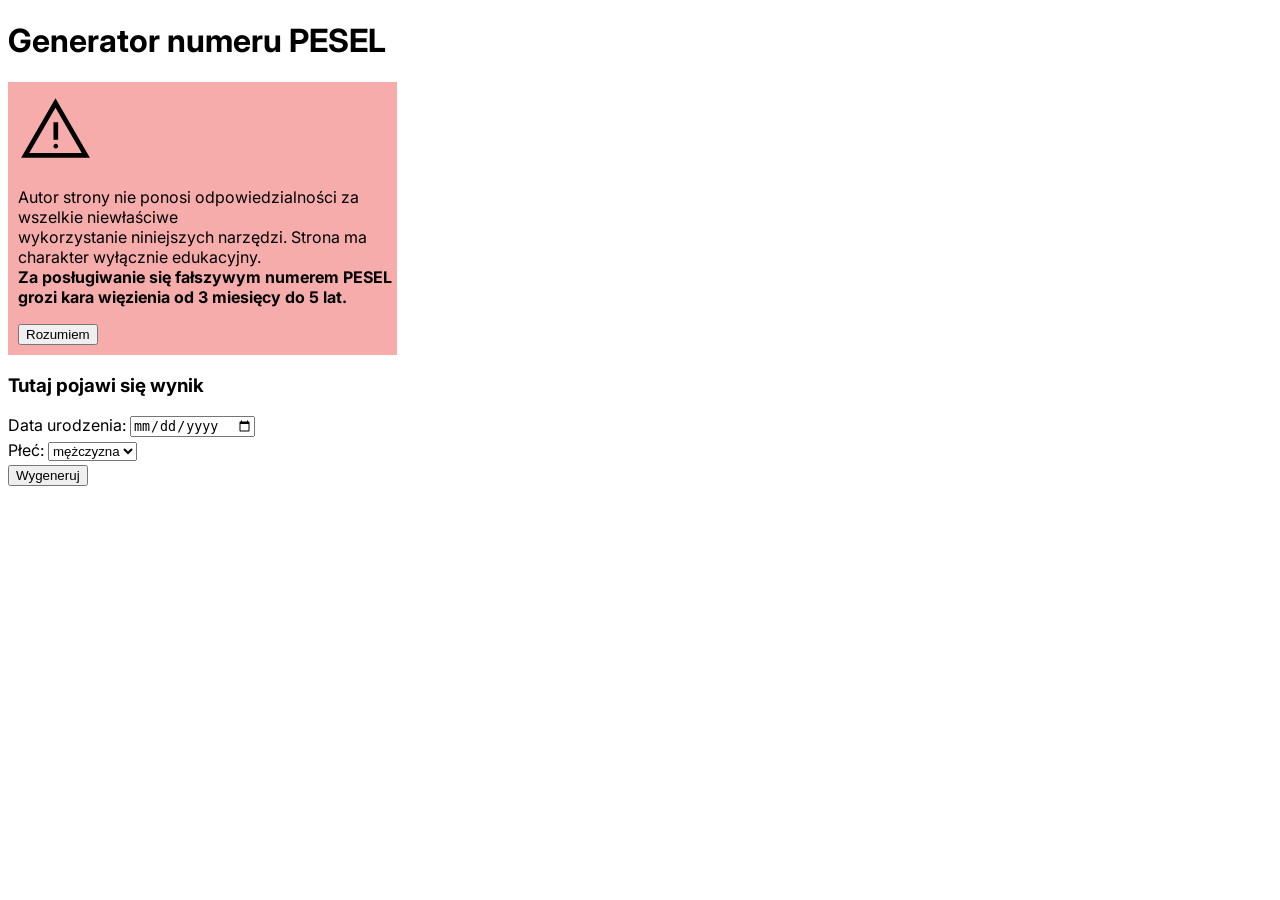
==== index.html @ 627bd3e7 "initial commit" ====
<!DOCTYPE html>
<html lang="en">

<head>
    <meta charset="UTF-8">
    <meta name="viewport" content="width=device-width, initial-scale=1.0">
    <title>BOMBOCLAAT TOOLS</title>
    <link rel="stylesheet" href="style.css">
    <script src="script.js"></script>
</head>

<body>
    <h1>Generator numeru PESEL</h1>
    <div class="warning" id="warning">
        <img src="img/warning.svg" width="75" height="75">
        <p> Autor strony nie ponosi odpowiedzialności za wszelkie niewłaściwe <br>
            wykorzystanie niniejszych narzędzi. Strona ma charakter wyłącznie edukacyjny. <br>
            <b> Za posługiwanie się fałszywym numerem PESEL grozi kara więzienia od 3 miesięcy do 5 lat. </b>
        </p>
        <button id="understood">Rozumiem</button>
    </div>
    <h3 id="result">Tutaj pojawi się wynik</h3>
    <div class="content">
        <form id="form">
            <label>
                Data urodzenia: <input type="date" name="birthdate">
            </label>
            <br>
            <label>
                Płeć:
                <select name="gender">
                    <option value="1">mężczyzna</option>
                    <option value="2">kobieta</option>
                </select>
            </label>
            <br>
            <button type="submit">Wygeneruj</button>
        </form>
    </div>
</body>

</html>
---- style.css ----
@import url("https://fonts.googleapis.com/css2?family=Inter:ital,opsz,wght@0,14..32,100..900;1,14..32,100..900&display=swap");

body {
    font-family: "inter";
}

input,
select {
    margin-bottom: 3px;
}

.warning {
    background-color: rgba(237, 80, 80, 0.471);
    padding-left: 10px;
    padding-top: 10px;
    padding-bottom: 10px;
    width: 30%;
}

.hidden {
    display: none;
}
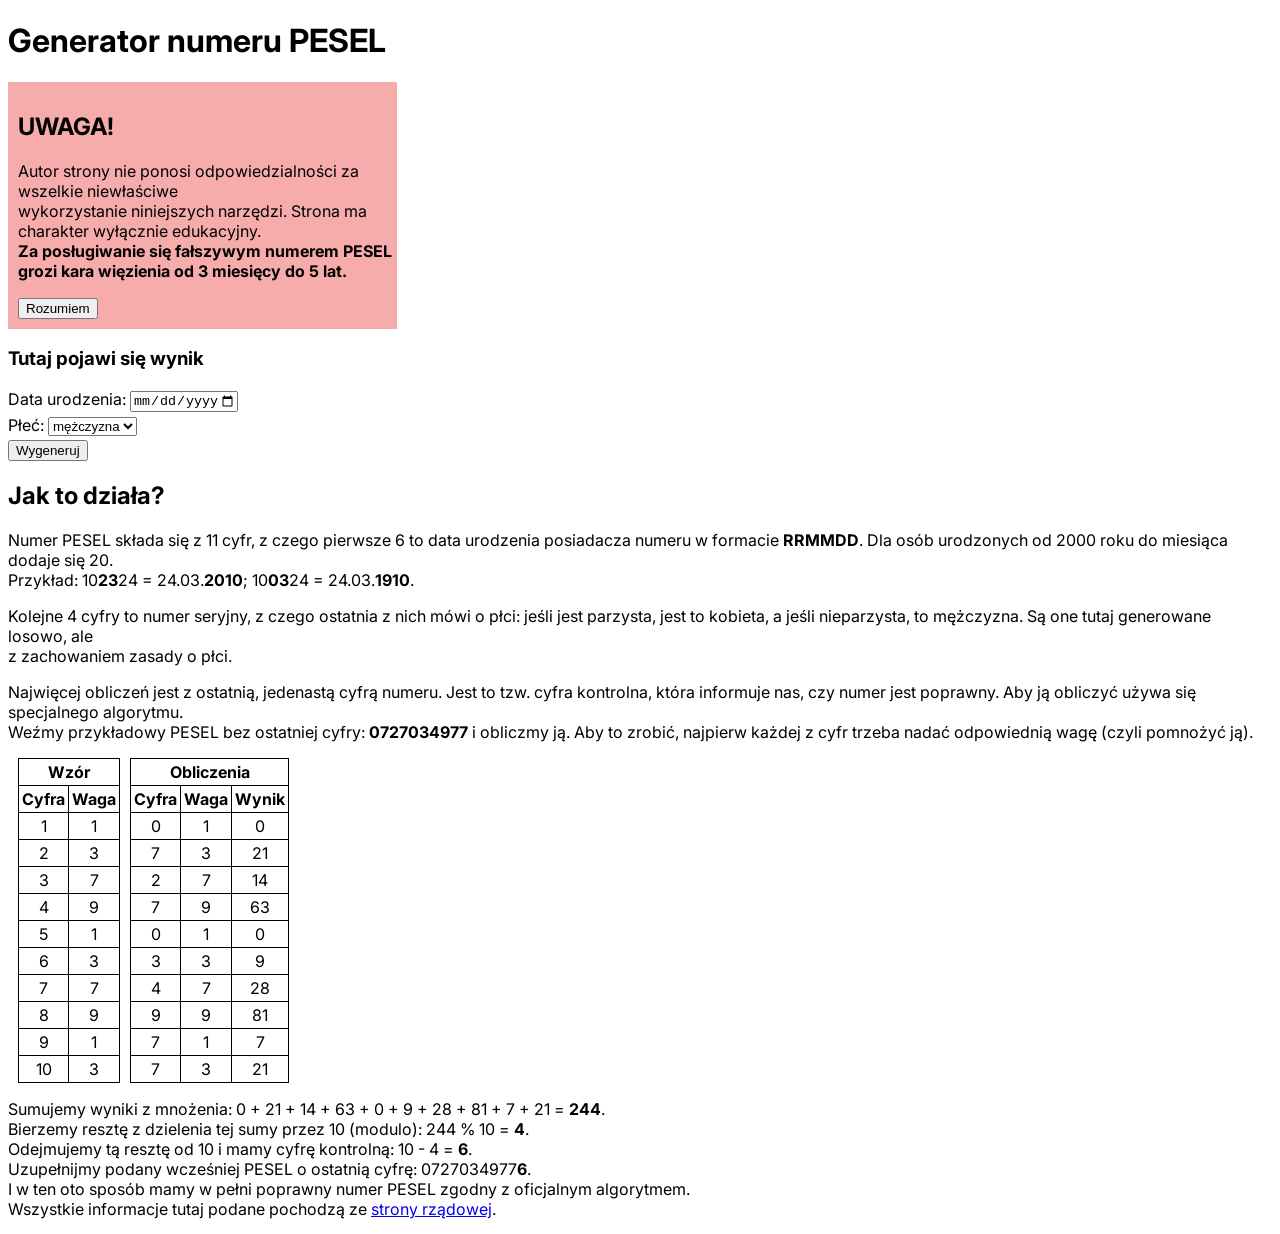
==== commit 82e5ff63: "website update" ====
--- a/index.html
+++ b/index.html
@@ -12,7 +12,7 @@
 <body>
     <h1>Generator numeru PESEL</h1>
     <div class="warning" id="warning">
-        <img src="img/warning.svg" width="75" height="75">
+        <h2>UWAGA!</h2>
         <p> Autor strony nie ponosi odpowiedzialności za wszelkie niewłaściwe <br>
             wykorzystanie niniejszych narzędzi. Strona ma charakter wyłącznie edukacyjny. <br>
             <b> Za posługiwanie się fałszywym numerem PESEL grozi kara więzienia od 3 miesięcy do 5 lat. </b>
@@ -21,21 +21,166 @@
     </div>
     <h3 id="result">Tutaj pojawi się wynik</h3>
     <div class="content">
-        <form id="form">
-            <label>
-                Data urodzenia: <input type="date" name="birthdate">
-            </label>
-            <br>
-            <label>
-                Płeć:
-                <select name="gender">
-                    <option value="1">mężczyzna</option>
-                    <option value="2">kobieta</option>
-                </select>
-            </label>
-            <br>
-            <button type="submit">Wygeneruj</button>
-        </form>
+        <div class="generator">
+            <form id="form">
+                <label>
+                    Data urodzenia: <input type="date" name="birthdate" min="1900-01-01" max="2099-12-31">
+                </label>
+                <br>
+                <label>
+                    Płeć:
+                    <select name="gender">
+                        <option value="1">mężczyzna</option>
+                        <option value="2">kobieta</option>
+                    </select>
+                </label>
+                <br>
+                <button type="submit">Wygeneruj</button>
+            </form>
+        </div>
+        <div class="how-it-works">
+            <h2>Jak to działa?</h2>
+            <p>Numer PESEL składa się z 11 cyfr, z czego pierwsze 6 to data urodzenia posiadacza numeru w formacie
+                <b>RRMMDD</b>. Dla osób
+                urodzonych od 2000 roku do miesiąca dodaje się 20. <br>
+                Przykład: 10<b>23</b>24 = 24.03.<b>2010</b>;
+                10<b>03</b>24 = 24.03.<b>1910</b>.
+            </p>
+            <p>
+                Kolejne 4 cyfry to numer seryjny, z czego ostatnia z nich mówi o płci: jeśli jest parzysta, jest to
+                kobieta, a jeśli nieparzysta, to mężczyzna. Są one tutaj generowane losowo, ale <br>
+                z zachowaniem zasady o płci.
+            </p>
+            <p>
+                Najwięcej obliczeń jest z ostatnią, jedenastą cyfrą numeru. Jest to tzw. cyfra kontrolna, która
+                informuje
+                nas, czy numer jest poprawny. Aby ją obliczyć używa się specjalnego algorytmu. <br>
+                Weźmy przykładowy PESEL bez ostatniej cyfry: <b>0727034977</b> i obliczmy ją. Aby to zrobić, najpierw
+                każdej z cyfr trzeba nadać odpowiednią wagę (czyli pomnożyć ją).
+            </p>
+            <div class="tables">
+                <div></div>
+                <table>
+                    <tr>
+                        <th colspan="2">Wzór</th>
+                    </tr>
+                    <tr>
+                        <th>Cyfra</th>
+                        <th>Waga</th>
+                    </tr>
+                    <tr>
+                        <td>1</td>
+                        <td>1</td>
+                    </tr>
+                    <tr>
+                        <td>2</td>
+                        <td>3</td>
+                    </tr>
+                    <tr>
+                        <td>3</td>
+                        <td>7</td>
+                    </tr>
+                    <tr>
+                        <td>4</td>
+                        <td>9</td>
+                    </tr>
+                    <tr>
+                        <td>5</td>
+                        <td>1</td>
+                    </tr>
+                    <tr>
+                        <td>6</td>
+                        <td>3</td>
+                    </tr>
+                    <tr>
+                        <td>7</td>
+                        <td>7</td>
+                    </tr>
+                    <tr>
+                        <td>8</td>
+                        <td>9</td>
+                    </tr>
+                    <tr>
+                        <td>9</td>
+                        <td>1</td>
+                    </tr>
+                    <tr>
+                        <td>10</td>
+                        <td>3</td>
+                    </tr>
+                </table>
+
+                <table>
+                    <tr>
+                        <th colspan="3">Obliczenia</th>
+                    </tr>
+                    <tr>
+                        <th>Cyfra</th>
+                        <th>Waga</th>
+                        <th>Wynik</th>
+                    </tr>
+                    <tr>
+                        <td>0</td>
+                        <td>1</td>
+                        <td>0</td>
+                    </tr>
+                    <tr>
+                        <td>7</td>
+                        <td>3</td>
+                        <td>21</td>
+                    </tr>
+                    <tr>
+                        <td>2</td>
+                        <td>7</td>
+                        <td>14</td>
+                    </tr>
+                    <tr>
+                        <td>7</td>
+                        <td>9</td>
+                        <td>63</td>
+                    </tr>
+                    <tr>
+                        <td>0</td>
+                        <td>1</td>
+                        <td>0</td>
+                    </tr>
+                    <tr>
+                        <td>3</td>
+                        <td>3</td>
+                        <td>9</td>
+                    </tr>
+                    <tr>
+                        <td>4</td>
+                        <td>7</td>
+                        <td>28</td>
+                    </tr>
+                    <tr>
+                        <td>9</td>
+                        <td>9</td>
+                        <td>81</td>
+                    </tr>
+                    <tr>
+                        <td>7</td>
+                        <td>1</td>
+                        <td>7</td>
+                    </tr>
+                    <tr>
+                        <td>7</td>
+                        <td>3</td>
+                        <td>21</td>
+                    </tr>
+                </table>
+            </div>
+            <p>
+                Sumujemy wyniki z mnożenia: 0 + 21 + 14 + 63 + 0 + 9 + 28 + 81 + 7 + 21 = <b>244</b>. <br>
+                Bierzemy resztę z dzielenia tej sumy przez 10 (modulo): 244 % 10 = <b>4</b>. <br>
+                Odejmujemy tą resztę od 10 i mamy cyfrę kontrolną: 10 - 4 = <b>6</b>. <br>
+                Uzupełnijmy podany wcześniej PESEL o ostatnią cyfrę: 0727034977<b>6</b>. <br>
+                I w ten oto sposób mamy w pełni poprawny numer PESEL zgodny z oficjalnym algorytmem. <br>
+                Wszystkie informacje tutaj podane pochodzą ze
+                <a href="https://www.gov.pl/web/gov/czym-jest-numer-pesel">strony rządowej</a>.
+            </p>
+        </div>
     </div>
 </body>
 
--- a/style.css
+++ b/style.css
@@ -19,4 +19,23 @@
 
 .hidden {
     display: none;
+}
+
+table,
+th,
+td {
+    border: 1px solid black;
+    border-collapse: collapse;
+    padding: 3px;
+    text-align: center;
+}
+
+.tables {
+    display: grid;
+    grid-template-columns: repeat(3, auto);
+    max-width: 100px;
+}
+
+.tables table {
+    margin-left: 10px;
 }
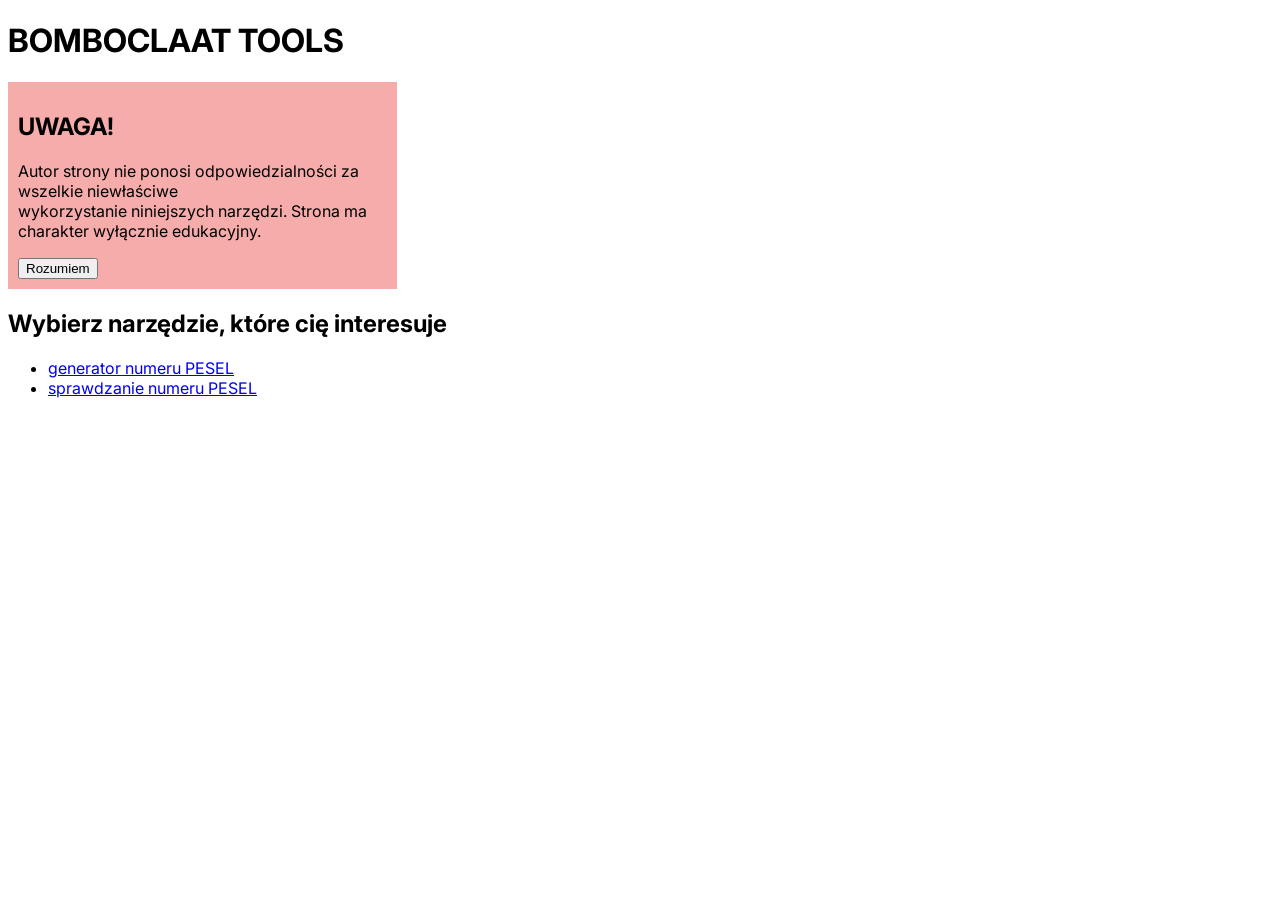
==== commit 725056c1: "update" ====
--- a/index.html
+++ b/index.html
@@ -1,187 +1,28 @@
 <!DOCTYPE html>
-<html lang="en">
+<html lang="pl">
 
 <head>
     <meta charset="UTF-8">
     <meta name="viewport" content="width=device-width, initial-scale=1.0">
     <title>BOMBOCLAAT TOOLS</title>
     <link rel="stylesheet" href="style.css">
-    <script src="script.js"></script>
+    <script src="js/index.js"></script>
 </head>
 
 <body>
-    <h1>Generator numeru PESEL</h1>
+    <h1>BOMBOCLAAT TOOLS</h1>
     <div class="warning" id="warning">
         <h2>UWAGA!</h2>
         <p> Autor strony nie ponosi odpowiedzialności za wszelkie niewłaściwe <br>
             wykorzystanie niniejszych narzędzi. Strona ma charakter wyłącznie edukacyjny. <br>
-            <b> Za posługiwanie się fałszywym numerem PESEL grozi kara więzienia od 3 miesięcy do 5 lat. </b>
         </p>
         <button id="understood">Rozumiem</button>
     </div>
-    <h3 id="result">Tutaj pojawi się wynik</h3>
-    <div class="content">
-        <div class="generator">
-            <form id="form">
-                <label>
-                    Data urodzenia: <input type="date" name="birthdate" min="1900-01-01" max="2099-12-31">
-                </label>
-                <br>
-                <label>
-                    Płeć:
-                    <select name="gender">
-                        <option value="1">mężczyzna</option>
-                        <option value="2">kobieta</option>
-                    </select>
-                </label>
-                <br>
-                <button type="submit">Wygeneruj</button>
-            </form>
-        </div>
-        <div class="how-it-works">
-            <h2>Jak to działa?</h2>
-            <p>Numer PESEL składa się z 11 cyfr, z czego pierwsze 6 to data urodzenia posiadacza numeru w formacie
-                <b>RRMMDD</b>. Dla osób
-                urodzonych od 2000 roku do miesiąca dodaje się 20. <br>
-                Przykład: 10<b>23</b>24 = 24.03.<b>2010</b>;
-                10<b>03</b>24 = 24.03.<b>1910</b>.
-            </p>
-            <p>
-                Kolejne 4 cyfry to numer seryjny, z czego ostatnia z nich mówi o płci: jeśli jest parzysta, jest to
-                kobieta, a jeśli nieparzysta, to mężczyzna. Są one tutaj generowane losowo, ale <br>
-                z zachowaniem zasady o płci.
-            </p>
-            <p>
-                Najwięcej obliczeń jest z ostatnią, jedenastą cyfrą numeru. Jest to tzw. cyfra kontrolna, która
-                informuje
-                nas, czy numer jest poprawny. Aby ją obliczyć używa się specjalnego algorytmu. <br>
-                Weźmy przykładowy PESEL bez ostatniej cyfry: <b>0727034977</b> i obliczmy ją. Aby to zrobić, najpierw
-                każdej z cyfr trzeba nadać odpowiednią wagę (czyli pomnożyć ją).
-            </p>
-            <div class="tables">
-                <div></div>
-                <table>
-                    <tr>
-                        <th colspan="2">Wzór</th>
-                    </tr>
-                    <tr>
-                        <th>Cyfra</th>
-                        <th>Waga</th>
-                    </tr>
-                    <tr>
-                        <td>1</td>
-                        <td>1</td>
-                    </tr>
-                    <tr>
-                        <td>2</td>
-                        <td>3</td>
-                    </tr>
-                    <tr>
-                        <td>3</td>
-                        <td>7</td>
-                    </tr>
-                    <tr>
-                        <td>4</td>
-                        <td>9</td>
-                    </tr>
-                    <tr>
-                        <td>5</td>
-                        <td>1</td>
-                    </tr>
-                    <tr>
-                        <td>6</td>
-                        <td>3</td>
-                    </tr>
-                    <tr>
-                        <td>7</td>
-                        <td>7</td>
-                    </tr>
-                    <tr>
-                        <td>8</td>
-                        <td>9</td>
-                    </tr>
-                    <tr>
-                        <td>9</td>
-                        <td>1</td>
-                    </tr>
-                    <tr>
-                        <td>10</td>
-                        <td>3</td>
-                    </tr>
-                </table>
-
-                <table>
-                    <tr>
-                        <th colspan="3">Obliczenia</th>
-                    </tr>
-                    <tr>
-                        <th>Cyfra</th>
-                        <th>Waga</th>
-                        <th>Wynik</th>
-                    </tr>
-                    <tr>
-                        <td>0</td>
-                        <td>1</td>
-                        <td>0</td>
-                    </tr>
-                    <tr>
-                        <td>7</td>
-                        <td>3</td>
-                        <td>21</td>
-                    </tr>
-                    <tr>
-                        <td>2</td>
-                        <td>7</td>
-                        <td>14</td>
-                    </tr>
-                    <tr>
-                        <td>7</td>
-                        <td>9</td>
-                        <td>63</td>
-                    </tr>
-                    <tr>
-                        <td>0</td>
-                        <td>1</td>
-                        <td>0</td>
-                    </tr>
-                    <tr>
-                        <td>3</td>
-                        <td>3</td>
-                        <td>9</td>
-                    </tr>
-                    <tr>
-                        <td>4</td>
-                        <td>7</td>
-                        <td>28</td>
-                    </tr>
-                    <tr>
-                        <td>9</td>
-                        <td>9</td>
-                        <td>81</td>
-                    </tr>
-                    <tr>
-                        <td>7</td>
-                        <td>1</td>
-                        <td>7</td>
-                    </tr>
-                    <tr>
-                        <td>7</td>
-                        <td>3</td>
-                        <td>21</td>
-                    </tr>
-                </table>
-            </div>
-            <p>
-                Sumujemy wyniki z mnożenia: 0 + 21 + 14 + 63 + 0 + 9 + 28 + 81 + 7 + 21 = <b>244</b>. <br>
-                Bierzemy resztę z dzielenia tej sumy przez 10 (modulo): 244 % 10 = <b>4</b>. <br>
-                Odejmujemy tą resztę od 10 i mamy cyfrę kontrolną: 10 - 4 = <b>6</b>. <br>
-                Uzupełnijmy podany wcześniej PESEL o ostatnią cyfrę: 0727034977<b>6</b>. <br>
-                I w ten oto sposób mamy w pełni poprawny numer PESEL zgodny z oficjalnym algorytmem. <br>
-                Wszystkie informacje tutaj podane pochodzą ze
-                <a href="https://www.gov.pl/web/gov/czym-jest-numer-pesel">strony rządowej</a>.
-            </p>
-        </div>
-    </div>
+    <h2>Wybierz narzędzie, które cię interesuje</h2>
+    <ul>
+        <li><a href="generator.html">generator numeru PESEL</a></li>
+        <li><a href="check.html">sprawdzanie numeru PESEL</a></li>
+    </ul>
 </body>
 
 </html>
--- a/style.css
+++ b/style.css
@@ -14,7 +14,16 @@
     padding-left: 10px;
     padding-top: 10px;
     padding-bottom: 10px;
-    width: 30%;
+    max-width: 30%;
+    width: 100%;
+}
+
+@media (max-width: 600px) {
+    .warning {
+        width: 100%;
+        max-width: none;
+        box-sizing: border-box;
+    }
 }
 
 .hidden {
@@ -38,4 +47,8 @@
 
 .tables table {
     margin-left: 10px;
+}
+
+tr:nth-child(even) {
+    background-color: #f2f2f2;
 }
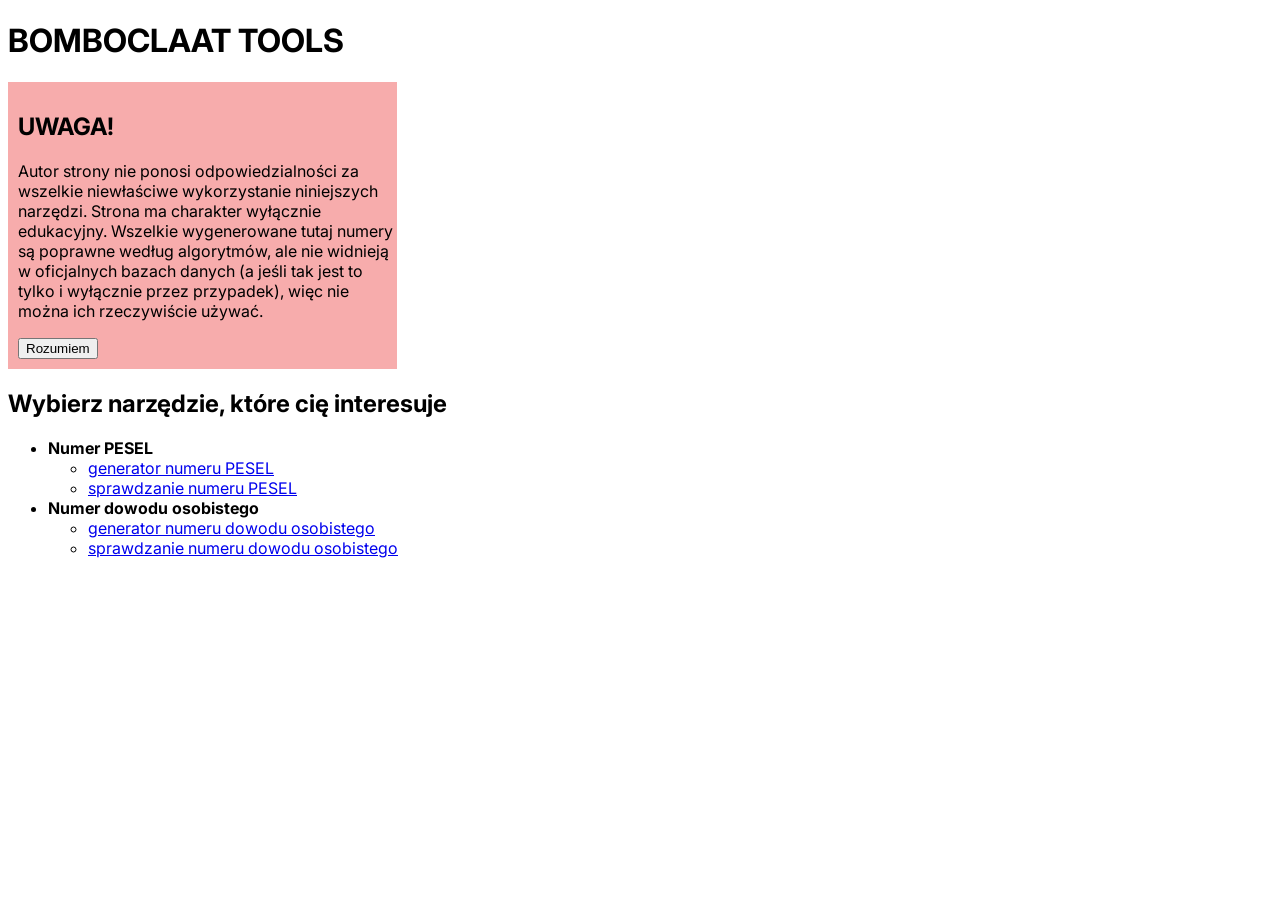
==== commit 23afcb35: "update" ====
--- a/index.html
+++ b/index.html
@@ -13,15 +13,26 @@
     <h1>BOMBOCLAAT TOOLS</h1>
     <div class="warning" id="warning">
         <h2>UWAGA!</h2>
-        <p> Autor strony nie ponosi odpowiedzialności za wszelkie niewłaściwe <br>
-            wykorzystanie niniejszych narzędzi. Strona ma charakter wyłącznie edukacyjny. <br>
+        <p> Autor strony nie ponosi odpowiedzialności za wszelkie niewłaściwe
+            wykorzystanie niniejszych narzędzi. Strona ma charakter wyłącznie edukacyjny.
+            Wszelkie wygenerowane tutaj numery są poprawne według algorytmów, ale nie
+            widnieją w oficjalnych bazach danych (a jeśli tak jest to tylko i wyłącznie
+            przez przypadek), więc nie można ich rzeczywiście używać.
         </p>
         <button id="understood">Rozumiem</button>
     </div>
     <h2>Wybierz narzędzie, które cię interesuje</h2>
     <ul>
-        <li><a href="generator.html">generator numeru PESEL</a></li>
-        <li><a href="check.html">sprawdzanie numeru PESEL</a></li>
+        <li><b>Numer PESEL</b></li>
+        <ul>
+            <li><a href="PESEL/generator.html">generator numeru PESEL</a></li>
+            <li><a href="PESEL/sprawdzanie.html">sprawdzanie numeru PESEL</a></li>
+        </ul>
+        <li><b>Numer dowodu osobistego</b></li>
+        <ul>
+            <li><a href="dowod/generator.html">generator numeru dowodu osobistego</a></li>
+            <li><a href="dowod/sprawdzanie.html">sprawdzanie numeru dowodu osobistego</a></li>
+        </ul>
     </ul>
 </body>
 
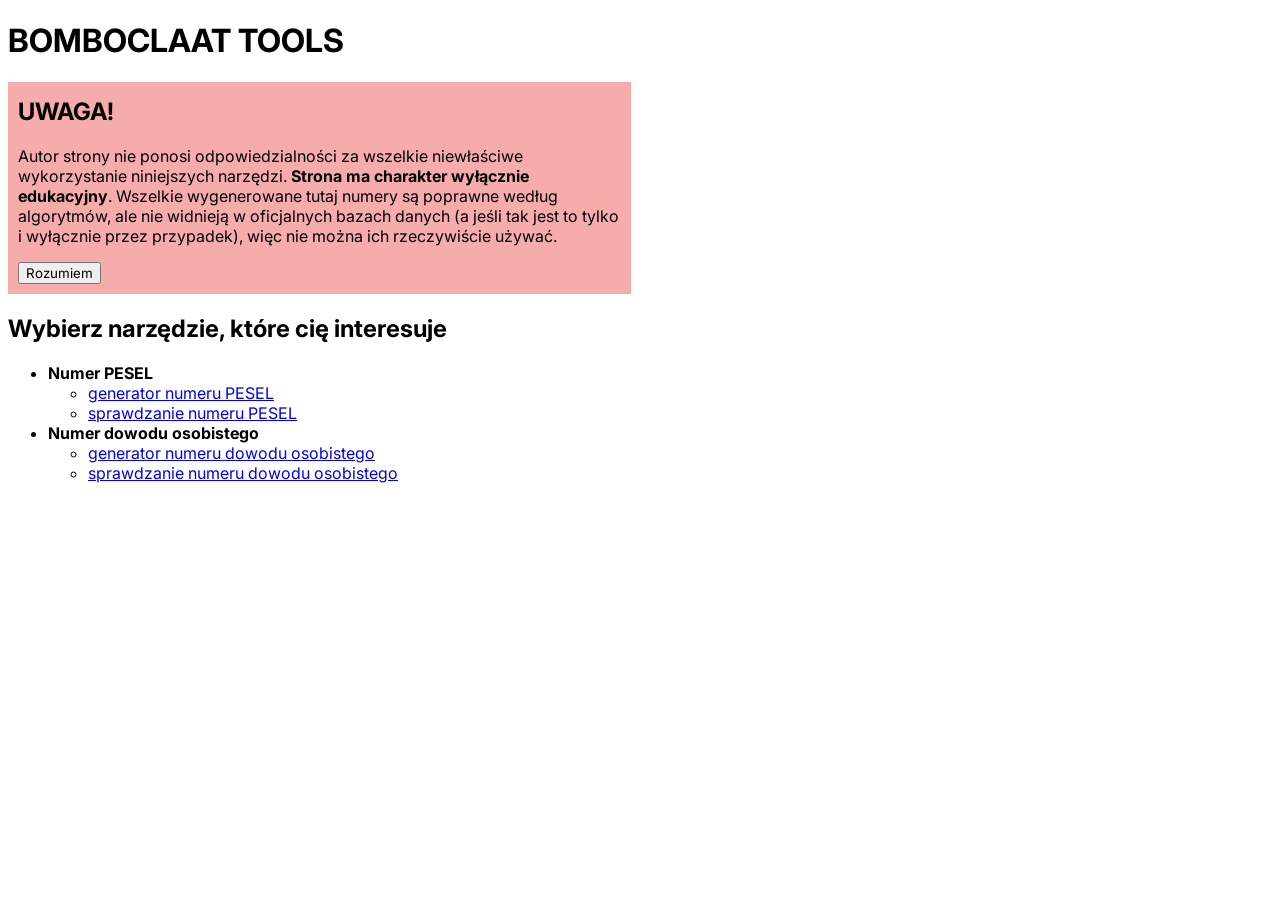
==== commit 3bd00b8e: "update" ====
--- a/index.html
+++ b/index.html
@@ -11,29 +11,31 @@
 
 <body>
     <h1>BOMBOCLAAT TOOLS</h1>
-    <div class="warning" id="warning">
-        <h2>UWAGA!</h2>
-        <p> Autor strony nie ponosi odpowiedzialności za wszelkie niewłaściwe
-            wykorzystanie niniejszych narzędzi. Strona ma charakter wyłącznie edukacyjny.
-            Wszelkie wygenerowane tutaj numery są poprawne według algorytmów, ale nie
-            widnieją w oficjalnych bazach danych (a jeśli tak jest to tylko i wyłącznie
-            przez przypadek), więc nie można ich rzeczywiście używać.
-        </p>
-        <button id="understood">Rozumiem</button>
+    <div class="content">
+        <div class="warning" id="warning">
+            <h2>UWAGA!</h2>
+            <p> Autor strony nie ponosi odpowiedzialności za wszelkie niewłaściwe
+                wykorzystanie niniejszych narzędzi. <b>Strona ma charakter wyłącznie edukacyjny</b>.
+                Wszelkie wygenerowane tutaj numery są poprawne według algorytmów, ale nie
+                widnieją w oficjalnych bazach danych (a jeśli tak jest to tylko i wyłącznie
+                przez przypadek), więc nie można ich rzeczywiście używać.
+            </p>
+            <button id="understood">Rozumiem</button>
+        </div>
+        <h2>Wybierz narzędzie, które cię interesuje</h2>
+        <ul>
+            <li><b>Numer PESEL</b></li>
+            <ul>
+                <li><a href="PESEL/generator.html">generator numeru PESEL</a></li>
+                <li><a href="PESEL/sprawdzanie.html">sprawdzanie numeru PESEL</a></li>
+            </ul>
+            <li><b>Numer dowodu osobistego</b></li>
+            <ul>
+                <li><a href="dowod/generator.html">generator numeru dowodu osobistego</a></li>
+                <li><a href="dowod/sprawdzanie.html">sprawdzanie numeru dowodu osobistego</a></li>
+            </ul>
+        </ul>
     </div>
-    <h2>Wybierz narzędzie, które cię interesuje</h2>
-    <ul>
-        <li><b>Numer PESEL</b></li>
-        <ul>
-            <li><a href="PESEL/generator.html">generator numeru PESEL</a></li>
-            <li><a href="PESEL/sprawdzanie.html">sprawdzanie numeru PESEL</a></li>
-        </ul>
-        <li><b>Numer dowodu osobistego</b></li>
-        <ul>
-            <li><a href="dowod/generator.html">generator numeru dowodu osobistego</a></li>
-            <li><a href="dowod/sprawdzanie.html">sprawdzanie numeru dowodu osobistego</a></li>
-        </ul>
-    </ul>
 </body>
 
 </html>
--- a/style.css
+++ b/style.css
@@ -9,13 +9,20 @@
     margin-bottom: 3px;
 }
 
+button,
+input {
+    font-family: "inter";
+}
+
 .warning {
     background-color: rgba(237, 80, 80, 0.471);
-    padding-left: 10px;
-    padding-top: 10px;
-    padding-bottom: 10px;
-    max-width: 30%;
+    padding: 10px;
+    max-width: 67%;
     width: 100%;
+}
+
+.warning h2 {
+    margin-top: 5px;
 }
 
 @media (max-width: 600px) {
@@ -51,4 +58,8 @@
 
 tr:nth-child(even) {
     background-color: #f2f2f2;
+}
+
+.content {
+    max-width: 900px;
 }
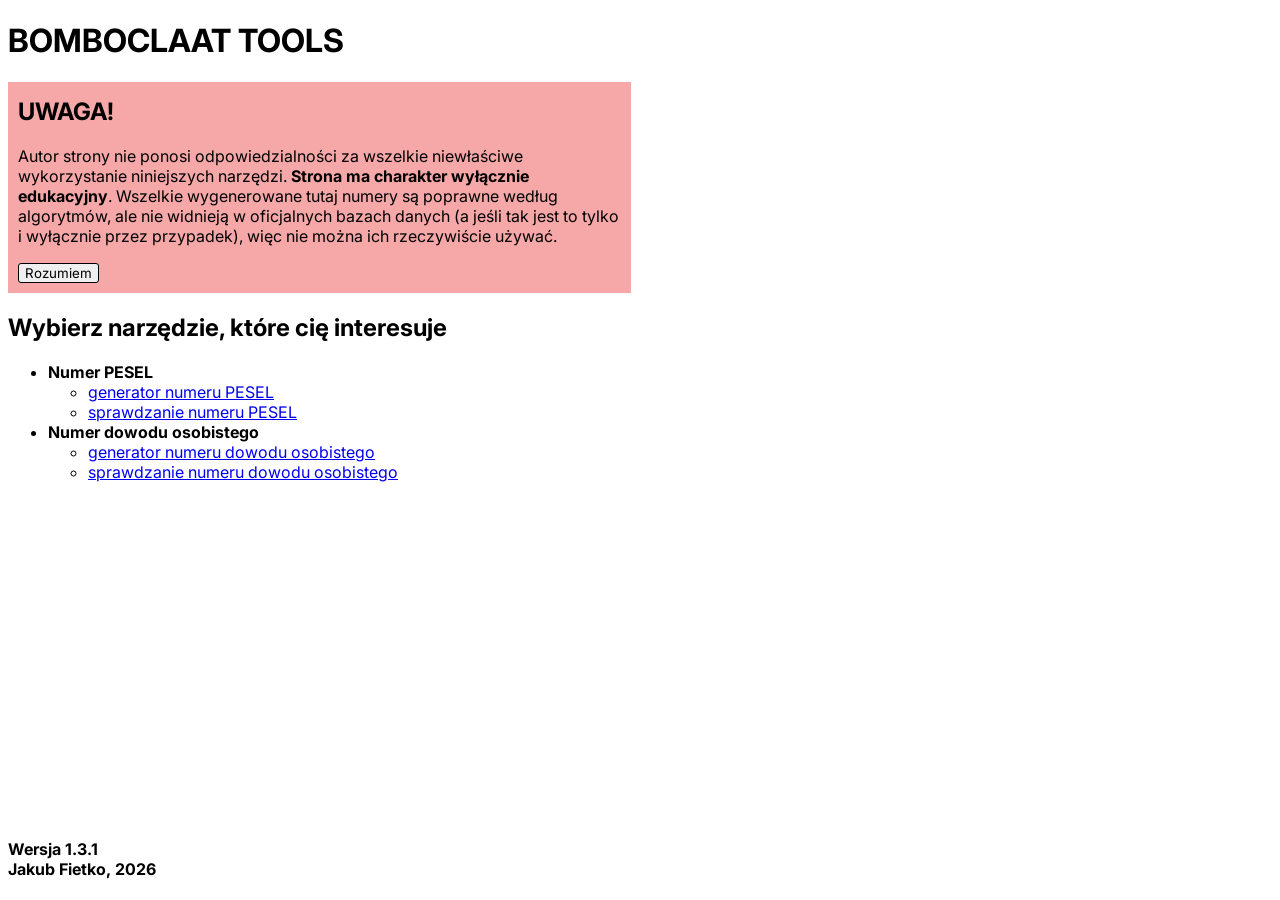
==== commit 5c8e1c6a: "update" ====
--- a/index.html
+++ b/index.html
@@ -35,6 +35,7 @@
                 <li><a href="dowod/sprawdzanie.html">sprawdzanie numeru dowodu osobistego</a></li>
             </ul>
         </ul>
+        <h4 class="ver">Wersja 1.3.1 <br> Jakub Fietko, 2026</h4>
     </div>
 </body>
 
--- a/style.css
+++ b/style.css
@@ -10,12 +10,15 @@
 }
 
 button,
-input {
+input,
+select {
     font-family: "inter";
+    border: 1px solid black;
+    border-radius: 3px;
 }
 
 .warning {
-    background-color: rgba(237, 80, 80, 0.471);
+    background-color: rgba(237, 80, 80, 0.5);
     padding: 10px;
     max-width: 67%;
     width: 100%;
@@ -23,14 +26,6 @@
 
 .warning h2 {
     margin-top: 5px;
-}
-
-@media (max-width: 600px) {
-    .warning {
-        width: 100%;
-        max-width: none;
-        box-sizing: border-box;
-    }
 }
 
 .hidden {
@@ -62,4 +57,36 @@
 
 .content {
     max-width: 900px;
+}
+
+.ver {
+    position: absolute;
+    bottom: 0;
+}
+
+.res {
+    background-color: #f2f2f2;
+    padding: 2px;
+    border: 1px solid black;
+    border-radius: 5px;
+    width: max-content;
+    margin-bottom: 10px;
+    width: 200px;
+    text-align: center;
+}
+
+@media (max-width: 600px) {
+    .warning {
+        width: 100%;
+        max-width: none;
+        box-sizing: border-box;
+    }
+
+    .res {
+        width: 99%;
+    }
+}
+
+.res h3 {
+    margin: 0;
 }
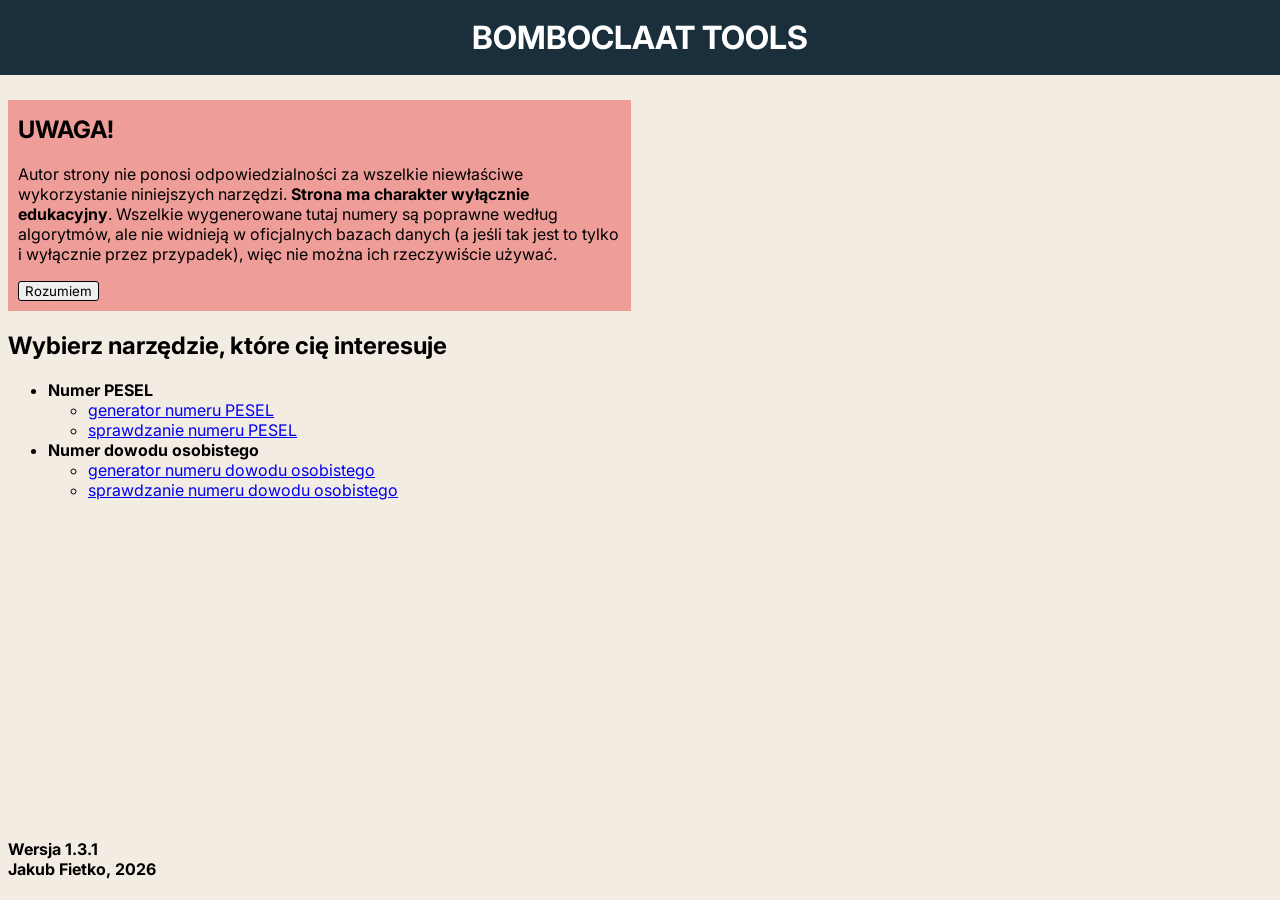
==== commit 8cfbf170: "update" ====
--- a/index.html
+++ b/index.html
@@ -10,7 +10,9 @@
 </head>
 
 <body>
-    <h1>BOMBOCLAAT TOOLS</h1>
+    <div class="titlebar">
+        <h1>BOMBOCLAAT TOOLS</h1>
+    </div>
     <div class="content">
         <div class="warning" id="warning">
             <h2>UWAGA!</h2>
--- a/style.css
+++ b/style.css
@@ -2,6 +2,7 @@
 
 body {
     font-family: "inter";
+    background-color: #f2ece3;
 }
 
 input,
@@ -52,11 +53,12 @@
 }
 
 tr:nth-child(even) {
-    background-color: #f2f2f2;
+    background-color: #d5d0c87e;
 }
 
 .content {
     max-width: 900px;
+    margin-top: 100px;
 }
 
 .ver {
@@ -71,7 +73,7 @@
     border-radius: 5px;
     width: max-content;
     margin-bottom: 10px;
-    width: 200px;
+    width: 300px;
     text-align: center;
 }
 
@@ -89,4 +91,19 @@
 
 .res h3 {
     margin: 0;
+}
+
+.titlebar {
+    width: 100%;
+    background-color: #1a2e3b;
+    height: 75px;
+    text-align: center;
+    color: white;
+    position: absolute;
+    top: 0;
+    left: 0;
+}
+
+.titlebar h1 {
+    margin-top: 18px;
 }
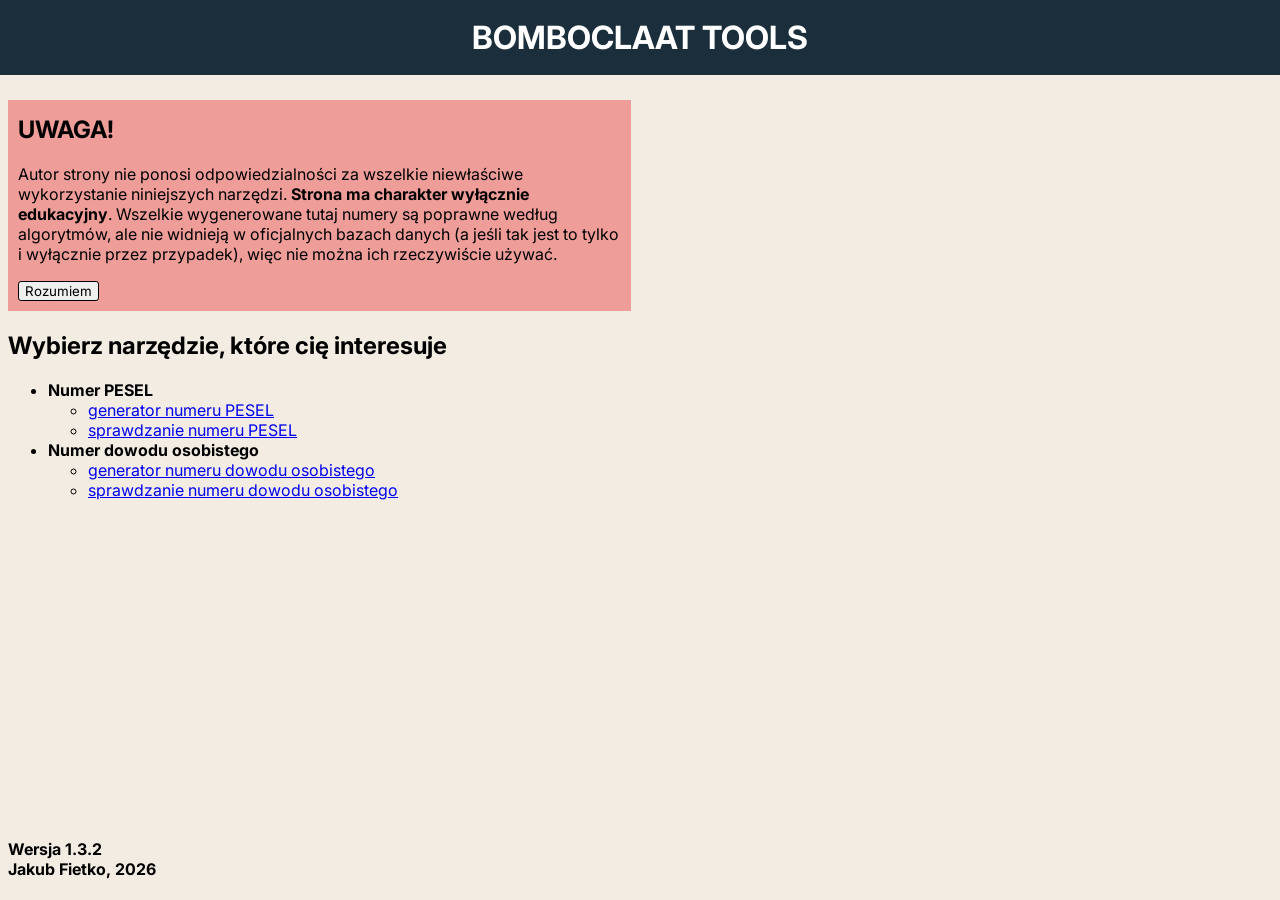
==== commit b512ffc4: "update" ====
--- a/index.html
+++ b/index.html
@@ -37,7 +37,7 @@
                 <li><a href="dowod/sprawdzanie.html">sprawdzanie numeru dowodu osobistego</a></li>
             </ul>
         </ul>
-        <h4 class="ver">Wersja 1.3.1 <br> Jakub Fietko, 2026</h4>
+        <h4 class="ver">Wersja 1.3.2 <br> Jakub Fietko, 2026</h4>
     </div>
 </body>
 
